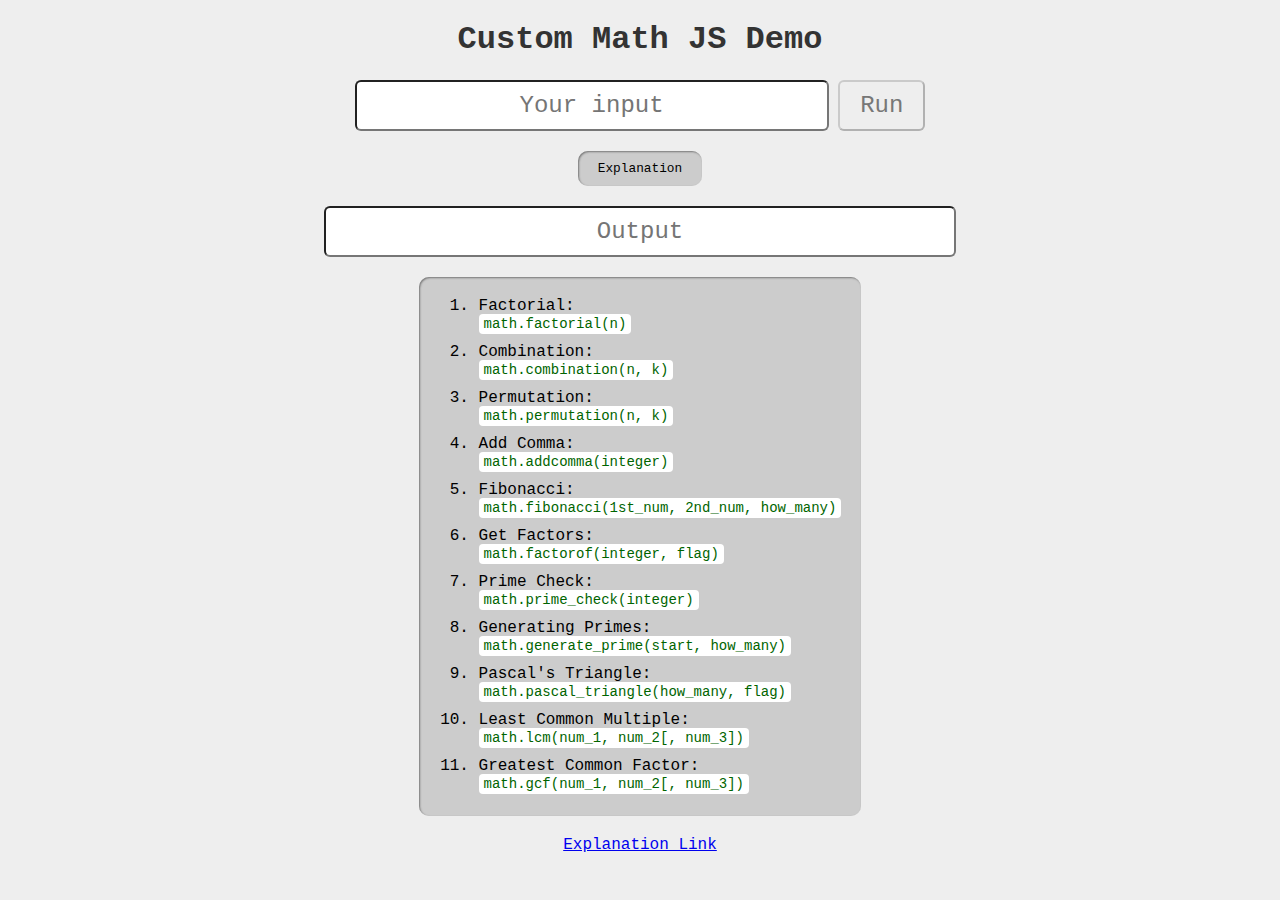
==== demo.html @ e24935f6 "Update demo.html" ====
<!DOCTYPE HTML>
<html>
    <head>
        <meta charset="UTF-8">
        <meta name="viewport" content="width=device-width, initial-scale=1">
        <meta name="google-site-verification" content="_RyO_OsaPG1nEejs7BijDhoOod1AKzGy3f2-ojrVHVA">
        <link rel="icon" type="image/x-icon" href="https://assets-cdn.github.com/favicon.ico"> 
        <title>Demo page for Math Operations doodle</title>
        <meta name="description" content="Custom mathematical functions in JavaScript. Explanation at https://monkeyraptor.github.io/math_operation/">
        <style>body{background:#eee;}body,div,input,button{font-family:consolas,monaco,menlo,courier,monospace;box-sizing:border-box;color:black;}button[disabled]{color:#777;}h1,.divider,.input,.centerText{text-align:center}.divider{margin:20px auto;width:50%;max-width:100%;}.input{padding:10px 20px;border-radius:6px;width:100%;font-size:24px;}button.input{width:auto;}#input{width:75%;}#output{color:steelblue;}.well{display:inline-block;border-radius:10px;box-shadow:1px 1px 2px #777 inset;background:#ccc;font-size:0.8rem;padding:10px 20px;}.green{color:darkgreen;}hr{border:0;height:1px;background:#eee;border-top:1px solid #aaa;margin-top:20px;}.list{text-align:left;margin-top:0;}.list>li{font-size:16px;margin:10px 0;}mark{font-size:14px;padding:2px 5px;border-radius:4px;background:white;color:darkgreen;}@media(max-width:640px){.divider{width:100%;}.input{font-size:16px;}}</style>
    </head>

    <body>
        <h1 style="color:#333">Custom Math JS Demo</h1>
        <div class="divider">
            <input disabled="1" id="input" class="input" type="text" placeholder="Your input">
            <button disabled="1" id="run_btn" class="input">Run</button>
        </div>
        <div class="divider">
          <div id="explanation" class="well">
              Explanation
          </div>
        </div>
        <div class="divider">
            <input disabled="1" id="output" class="input" type="text" placeholder="Output" readonly="1">
        </div>
        <div class="divider">            
            <div class="well">
                <ol class="list">
                    <li>Factorial:<br><mark>math.factorial(n)</mark></li>
                    <li>Combination:<br><mark>math.combination(n, k)</mark></li>
                    <li>Permutation:<br><mark>math.permutation(n, k)</mark></li>
                    <li>Add Comma:<br><mark>math.addcomma(integer)</mark></li>
                    <li>Fibonacci:<br><mark>math.fibonacci(1st_num, 2nd_num, how_many)</mark></li>
                    <li>Get Factors:<br><mark>math.factorof(integer, flag)</mark></li>
                    <li>Prime Check:<br><mark>math.prime_check(integer)</mark></li>
                    <li>Generating Primes:<br><mark>math.generate_prime(start, how_many)</mark></li>
                    <li>Pascal's Triangle:<br><mark>math.pascal_triangle(how_many, flag)</mark></li>
                    <li>Least Common Multiple:<br><mark>math.lcm(num_1, num_2[, num_3])</mark></li>
                    <li>Greatest Common Factor:<br><mark>math.gcf(num_1, num_2[, num_3])</mark></li>
                </ol>                
            </div>
        </div>
        <div id="footer_explanation" class="centerText"><a href="https://monkeyraptor.github.io/math_operation/">Explanation Link</a></div>
        <script>function my_math_handler(d){"use strict";var keyword={"math.factorial":[math.factorial,"This needs one argument<hr><mark>math.factorial(n)</mark><hr>Example:<br><br><mark>math.factorial(5)</mark>",1],"math.combination":[math.combination,"This needs two arguments<hr><mark>math.combination(n, k)</mark><hr>Example:<br><br><mark>math.combination(7, 2)</mark>",2],"math.permutation":[math.permutation,"This needs two arguments<hr><mark>math.permutation(n, k)</mark><hr>Example:<br><br><mark>math.permutation(10, 3)</mark>",2],"math.addcomma":[math.addcomma,"This needs one argument<hr><mark>math.addcomma(large_integer)</mark><hr>Example:<br><br><mark>math.addcomma(25000)</mark>",1],"math.fibonacci":[math.fibonacci,"This needs three arguments<hr><mark>math.fibonacci(1st_number, 2nd_number, how_many)</mark><hr>Example:<br><br><mark>math.fibonacci(1, 1, 3)</mark>",3],"math.factorof":[math.factorof,"This needs two arguments<hr><mark>math.factorof(positive_integer, flag)</mark><br><br><mark>flag</mark> can be 0 or 1<hr>Example:<br><br><mark>math.factorof(15, 1)</mark>",2],"math.prime_check":[math.prime_check,"This needs one argument<hr><mark>math.prime_check(positive_integer)</mark><hr>Example:<br><br><mark>math.prime_check(20)</mark>",1],"math.generate_prime":[math.generate_prime,"This needs two arguments<hr><mark>math.generate_prime(start_num, how_many)</mark><hr>Example:<br><br><mark>math.generate_prime(3, 7)</mark>",2],"math.pascal_triangle":[math.pascal_triangle,"This needs two arguments<hr><mark>math.pascal_triangle(how_many, flag)</mark><hr><mark>flag</mark> <u>0</u> is for getting the particular number sequence line of Pascal's triangle and the <u>1</u> is to show all lines until the given limit<hr> Example:<br><br><mark>math.pascal_triangle(10, 0)</mark>",2],"math.lcm":[math.lcm,"This needs two arguments minimum, max of three<hr><mark>math.lcm(num_1, num_2[, num_3])</mark><hr>Examples:<br><br><mark>math.lcm(10, 8)</mark><br><br><mark>math.lcm(15, 8, 14)</mark>","2 or 3"],"math.gcf":[math.gcf,"This needs two arguments minimum, max of three<hr><mark>math.gcf(num_1, num_2[, num_3])</mark><hr>Examples:<br><br><mark>math.gcf(10, 28)</mark><br><br><mark>math.gcf(15, 8, 14)</mark>","2 or 3"]},run_btn=d.getElementById("run_btn"),input_text=d.getElementById("input"),output_text=d.getElementById("output"),expl=d.getElementById("explanation"),keys=Object.keys(keyword),val,key,clear=function(a){a.value="";};input_text.disabled=0;output_text.disabled=0;input_text.oninput=function(){run_btn.disabled=1;val="";key="";expl.innerHTML="Explanation";clear(output_text);keys.forEach(function(value){if(!!input_text.value.match(value)){if(!!input_text.value.match(/\((-?(\d,*)\s?)*\)$/g)){run_btn.disabled=0;}else{run_btn.disabled=1;}val=input_text.value;key=value;expl.innerHTML=keyword[key][1];}});};run_btn.onclick=function(){var nums=val.match(/-?\d+/g),result="ERROR INPUT";if(keyword[key][2]===1){if(!!nums&&nums.length===keyword[key][2]){result=keyword[key][0](nums[0]);}}else if(keyword[key][2]===2){if(!!nums&&nums.length===keyword[key][2]){result=keyword[key][0](nums[0],nums[1]);}}else if(keyword[key][2]===3){if(!!nums&&nums.length===keyword[key][2]){result=keyword[key][0](nums[0],nums[1],nums[2]);}}else if(keyword[key][2]==="2 or 3"){if(!!nums&&nums.length===2){result=keyword[key][0](nums[0],nums[1]);}else if(!!nums&&nums.length===3){result=keyword[key][0](nums[0],nums[1],nums[2]);}}output_text.value=result;};}(function(d,s,h){"use strict";var url="js/custom_math_2.js",custom_math=d.createElement(s),flag=0,head=d.getElementsByTagName(h)[0];custom_math.src=url;head.appendChild(custom_math);function callback(){if(!flag||(!!custom_math.readyState&&custom_math.readyState!=="complete")){my_math_handler(d);flag=1;}}custom_math.onload=callback;custom_math.onreadystatechange=callback;}(document,"script","head"));(function(d){"use strict";var fe=d.getElementById("footer_explanation"),in_iframe=function(){try{return window.self!==window.top;}catch(e){if(e){return 1;}}};if(in_iframe()){fe.style.display="none";fe.parentNode.removeChild(fe);}}(document));</script>
    </body>
</html>
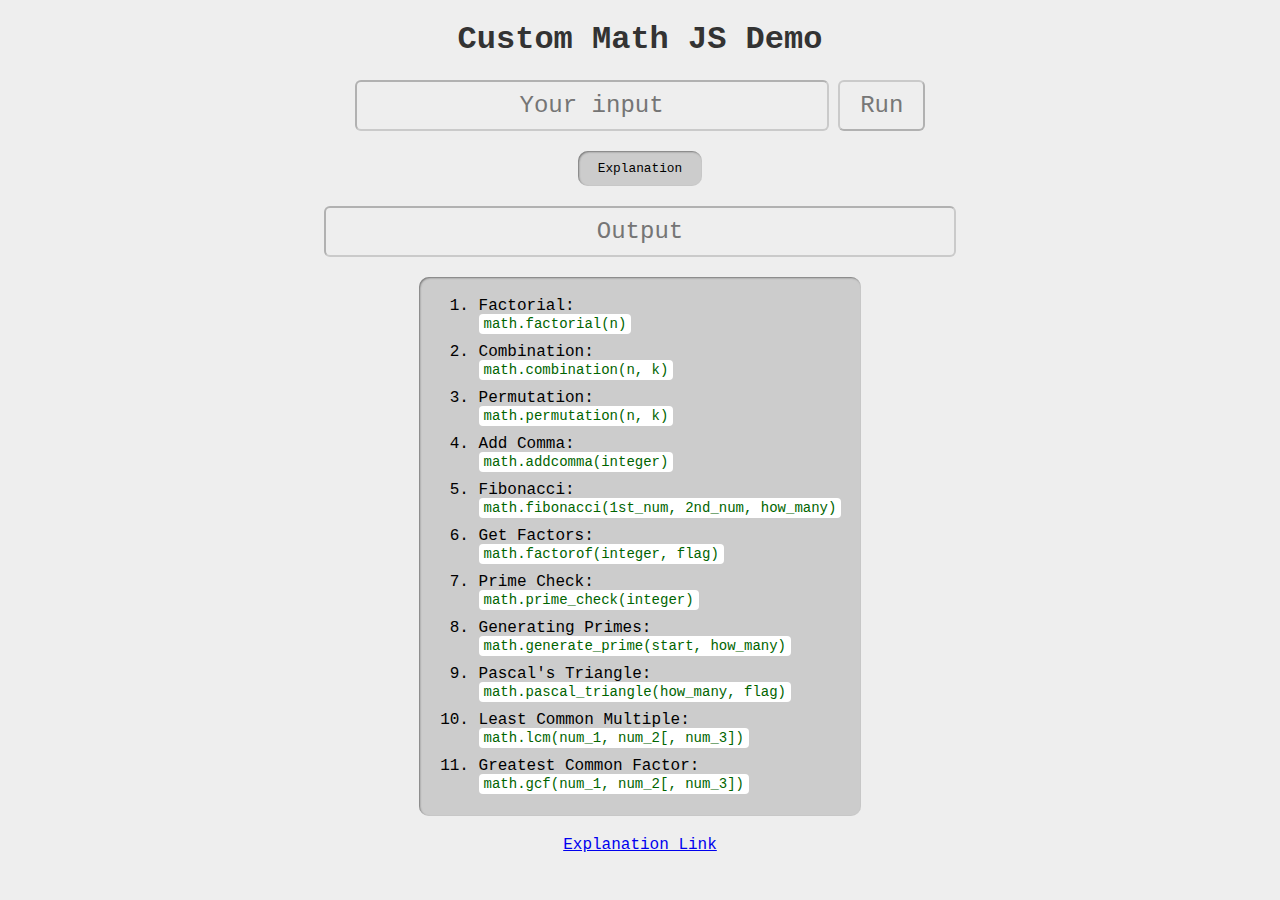
==== commit ea1ac63d: "Update demo.html" ====
--- a/demo.html
+++ b/demo.html
@@ -42,6 +42,7 @@
             </div>
         </div>
         <div id="footer_explanation" class="centerText"><a href="https://monkeyraptor.github.io/math_operation/">Explanation Link</a></div>
-        <script>function my_math_handler(d){"use strict";var keyword={"math.factorial":[math.factorial,"This needs one argument<hr><mark>math.factorial(n)</mark><hr>Example:<br><br><mark>math.factorial(5)</mark>",1],"math.combination":[math.combination,"This needs two arguments<hr><mark>math.combination(n, k)</mark><hr>Example:<br><br><mark>math.combination(7, 2)</mark>",2],"math.permutation":[math.permutation,"This needs two arguments<hr><mark>math.permutation(n, k)</mark><hr>Example:<br><br><mark>math.permutation(10, 3)</mark>",2],"math.addcomma":[math.addcomma,"This needs one argument<hr><mark>math.addcomma(large_integer)</mark><hr>Example:<br><br><mark>math.addcomma(25000)</mark>",1],"math.fibonacci":[math.fibonacci,"This needs three arguments<hr><mark>math.fibonacci(1st_number, 2nd_number, how_many)</mark><hr>Example:<br><br><mark>math.fibonacci(1, 1, 3)</mark>",3],"math.factorof":[math.factorof,"This needs two arguments<hr><mark>math.factorof(positive_integer, flag)</mark><br><br><mark>flag</mark> can be 0 or 1<hr>Example:<br><br><mark>math.factorof(15, 1)</mark>",2],"math.prime_check":[math.prime_check,"This needs one argument<hr><mark>math.prime_check(positive_integer)</mark><hr>Example:<br><br><mark>math.prime_check(20)</mark>",1],"math.generate_prime":[math.generate_prime,"This needs two arguments<hr><mark>math.generate_prime(start_num, how_many)</mark><hr>Example:<br><br><mark>math.generate_prime(3, 7)</mark>",2],"math.pascal_triangle":[math.pascal_triangle,"This needs two arguments<hr><mark>math.pascal_triangle(how_many, flag)</mark><hr><mark>flag</mark> <u>0</u> is for getting the particular number sequence line of Pascal's triangle and the <u>1</u> is to show all lines until the given limit<hr> Example:<br><br><mark>math.pascal_triangle(10, 0)</mark>",2],"math.lcm":[math.lcm,"This needs two arguments minimum, max of three<hr><mark>math.lcm(num_1, num_2[, num_3])</mark><hr>Examples:<br><br><mark>math.lcm(10, 8)</mark><br><br><mark>math.lcm(15, 8, 14)</mark>","2 or 3"],"math.gcf":[math.gcf,"This needs two arguments minimum, max of three<hr><mark>math.gcf(num_1, num_2[, num_3])</mark><hr>Examples:<br><br><mark>math.gcf(10, 28)</mark><br><br><mark>math.gcf(15, 8, 14)</mark>","2 or 3"]},run_btn=d.getElementById("run_btn"),input_text=d.getElementById("input"),output_text=d.getElementById("output"),expl=d.getElementById("explanation"),keys=Object.keys(keyword),val,key,clear=function(a){a.value="";};input_text.disabled=0;output_text.disabled=0;input_text.oninput=function(){run_btn.disabled=1;val="";key="";expl.innerHTML="Explanation";clear(output_text);keys.forEach(function(value){if(!!input_text.value.match(value)){if(!!input_text.value.match(/\((-?(\d,*)\s?)*\)$/g)){run_btn.disabled=0;}else{run_btn.disabled=1;}val=input_text.value;key=value;expl.innerHTML=keyword[key][1];}});};run_btn.onclick=function(){var nums=val.match(/-?\d+/g),result="ERROR INPUT";if(keyword[key][2]===1){if(!!nums&&nums.length===keyword[key][2]){result=keyword[key][0](nums[0]);}}else if(keyword[key][2]===2){if(!!nums&&nums.length===keyword[key][2]){result=keyword[key][0](nums[0],nums[1]);}}else if(keyword[key][2]===3){if(!!nums&&nums.length===keyword[key][2]){result=keyword[key][0](nums[0],nums[1],nums[2]);}}else if(keyword[key][2]==="2 or 3"){if(!!nums&&nums.length===2){result=keyword[key][0](nums[0],nums[1]);}else if(!!nums&&nums.length===3){result=keyword[key][0](nums[0],nums[1],nums[2]);}}output_text.value=result;};}(function(d,s,h){"use strict";var url="js/custom_math_2.js",custom_math=d.createElement(s),flag=0,head=d.getElementsByTagName(h)[0];custom_math.src=url;head.appendChild(custom_math);function callback(){if(!flag||(!!custom_math.readyState&&custom_math.readyState!=="complete")){my_math_handler(d);flag=1;}}custom_math.onload=callback;custom_math.onreadystatechange=callback;}(document,"script","head"));(function(d){"use strict";var fe=d.getElementById("footer_explanation"),in_iframe=function(){try{return window.self!==window.top;}catch(e){if(e){return 1;}}};if(in_iframe()){fe.style.display="none";fe.parentNode.removeChild(fe);}}(document));</script>
+        <script>function my_math_handler(d){"use strict";var keyword={"math.factorial":[math.factorial,"This needs one argument<hr><mark>math.factorial(n)</mark><hr>Example:<br><br><mark>math.factorial(5)</mark>",1],"math.combination":[math.combination,"This needs two arguments<hr><mark>math.combination(n, k)</mark><hr>Example:<br><br><mark>math.combination(7, 2)</mark>",2],"math.permutation":[math.permutation,"This needs two arguments<hr><mark>math.permutation(n, k)</mark><hr>Example:<br><br><mark>math.permutation(10, 3)</mark>",2],"math.addcomma":[math.addcomma,"This needs one argument<hr><mark>math.addcomma(large_integer)</mark><hr>Example:<br><br><mark>math.addcomma(25000)</mark>",1],"math.fibonacci":[math.fibonacci,"This needs three arguments<hr><mark>math.fibonacci(1st_number, 2nd_number, how_many)</mark><hr>Example:<br><br><mark>math.fibonacci(1, 1, 3)</mark>",3],"math.factorof":[math.factorof,"This needs two arguments<hr><mark>math.factorof(positive_integer, flag)</mark><br><br><mark>flag</mark> can be 0 or 1<hr>Example:<br><br><mark>math.factorof(15, 1)</mark>",2],"math.prime_check":[math.prime_check,"This needs one argument<hr><mark>math.prime_check(positive_integer)</mark><hr>Example:<br><br><mark>math.prime_check(20)</mark>",1],"math.generate_prime":[math.generate_prime,"This needs two arguments<hr><mark>math.generate_prime(start_num, how_many)</mark><hr>Example:<br><br><mark>math.generate_prime(3, 7)</mark>",2],"math.pascal_triangle":[math.pascal_triangle,"This needs two arguments<hr><mark>math.pascal_triangle(how_many, flag)</mark><hr><mark>flag</mark> <u>0</u> is for getting the particular number sequence line of Pascal's triangle and the <u>1</u> is to show all lines until the given limit<hr> Example:<br><br><mark>math.pascal_triangle(10, 0)</mark>",2],"math.lcm":[math.lcm,"This needs two arguments minimum, max of three<hr><mark>math.lcm(num_1, num_2[, num_3])</mark><hr>Examples:<br><br><mark>math.lcm(10, 8)</mark><br><br><mark>math.lcm(15, 8, 14)</mark>","2 or 3"],"math.gcf":[math.gcf,"This needs two arguments minimum, max of three<hr><mark>math.gcf(num_1, num_2[, num_3])</mark><hr>Examples:<br><br><mark>math.gcf(10, 28)</mark><br><br><mark>math.gcf(15, 8, 14)</mark>","2 or 3"]},run_btn=d.getElementById("run_btn"),input_text=d.getElementById("input"),output_text=d.getElementById("output"),expl=d.getElementById("explanation"),keys=Object.keys(keyword),val,key,clear=function(a){a.value="";};input_text.disabled=0;output_text.disabled=0;input_text.oninput=function(){run_btn.disabled=1;val="";key="";expl.innerHTML="Explanation";clear(output_text);keys.forEach(function(value){if(!!input_text.value.match(value)){if(!!input_text.value.match(/\((-?(\d,*)\s?)*\)$/g)){run_btn.disabled=0;}else{run_btn.disabled=1;}val=input_text.value;key=value;expl.innerHTML=keyword[key][1];}});};run_btn.onclick=function(){var nums=val.match(/-?\d+/g),result="ERROR INPUT";if(keyword[key][2]===1){if(!!nums&&nums.length===keyword[key][2]){result=keyword[key][0](nums[0]);}}else if(keyword[key][2]===2){if(!!nums&&nums.length===keyword[key][2]){result=keyword[key][0](nums[0],nums[1]);}}else if(keyword[key][2]===3){if(!!nums&&nums.length===keyword[key][2]){result=keyword[key][0](nums[0],nums[1],nums[2]);}}else if(keyword[key][2]==="2 or 3"){if(!!nums&&nums.length===2){result=keyword[key][0](nums[0],nums[1]);}else if(!!nums&&nums.length===3){result=keyword[key][0](nums[0],nums[1],nums[2]);}}output_text.value=result;};}</script>
+        <script src="js/custom_math.js" async="async"></script>
     </body>
 </html>
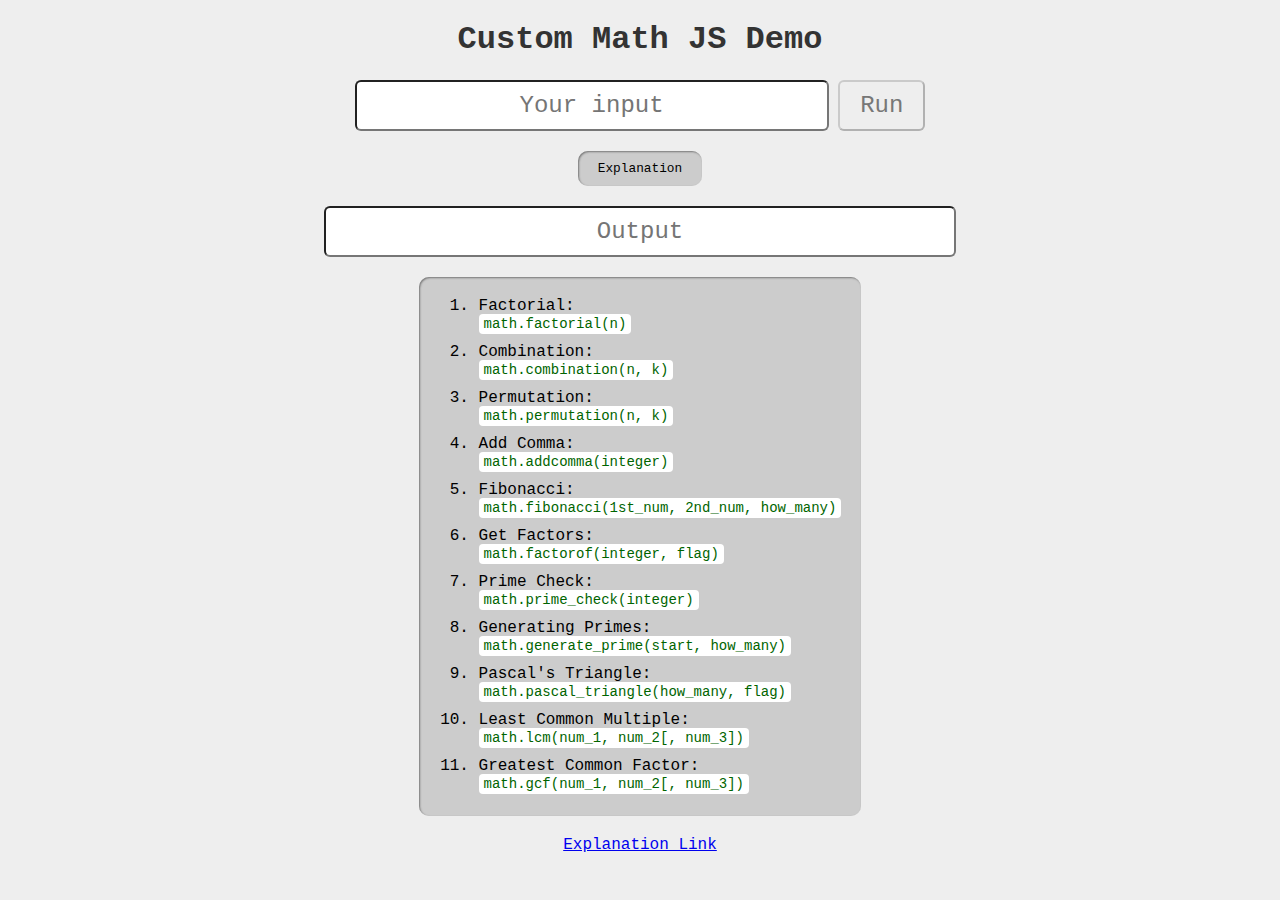
==== commit da214f85: "Update demo.html" ====
--- a/demo.html
+++ b/demo.html
@@ -43,6 +43,6 @@
         </div>
         <div id="footer_explanation" class="centerText"><a href="https://monkeyraptor.github.io/math_operation/">Explanation Link</a></div>
         <script>function my_math_handler(d){"use strict";var keyword={"math.factorial":[math.factorial,"This needs one argument<hr><mark>math.factorial(n)</mark><hr>Example:<br><br><mark>math.factorial(5)</mark>",1],"math.combination":[math.combination,"This needs two arguments<hr><mark>math.combination(n, k)</mark><hr>Example:<br><br><mark>math.combination(7, 2)</mark>",2],"math.permutation":[math.permutation,"This needs two arguments<hr><mark>math.permutation(n, k)</mark><hr>Example:<br><br><mark>math.permutation(10, 3)</mark>",2],"math.addcomma":[math.addcomma,"This needs one argument<hr><mark>math.addcomma(large_integer)</mark><hr>Example:<br><br><mark>math.addcomma(25000)</mark>",1],"math.fibonacci":[math.fibonacci,"This needs three arguments<hr><mark>math.fibonacci(1st_number, 2nd_number, how_many)</mark><hr>Example:<br><br><mark>math.fibonacci(1, 1, 3)</mark>",3],"math.factorof":[math.factorof,"This needs two arguments<hr><mark>math.factorof(positive_integer, flag)</mark><br><br><mark>flag</mark> can be 0 or 1<hr>Example:<br><br><mark>math.factorof(15, 1)</mark>",2],"math.prime_check":[math.prime_check,"This needs one argument<hr><mark>math.prime_check(positive_integer)</mark><hr>Example:<br><br><mark>math.prime_check(20)</mark>",1],"math.generate_prime":[math.generate_prime,"This needs two arguments<hr><mark>math.generate_prime(start_num, how_many)</mark><hr>Example:<br><br><mark>math.generate_prime(3, 7)</mark>",2],"math.pascal_triangle":[math.pascal_triangle,"This needs two arguments<hr><mark>math.pascal_triangle(how_many, flag)</mark><hr><mark>flag</mark> <u>0</u> is for getting the particular number sequence line of Pascal's triangle and the <u>1</u> is to show all lines until the given limit<hr> Example:<br><br><mark>math.pascal_triangle(10, 0)</mark>",2],"math.lcm":[math.lcm,"This needs two arguments minimum, max of three<hr><mark>math.lcm(num_1, num_2[, num_3])</mark><hr>Examples:<br><br><mark>math.lcm(10, 8)</mark><br><br><mark>math.lcm(15, 8, 14)</mark>","2 or 3"],"math.gcf":[math.gcf,"This needs two arguments minimum, max of three<hr><mark>math.gcf(num_1, num_2[, num_3])</mark><hr>Examples:<br><br><mark>math.gcf(10, 28)</mark><br><br><mark>math.gcf(15, 8, 14)</mark>","2 or 3"]},run_btn=d.getElementById("run_btn"),input_text=d.getElementById("input"),output_text=d.getElementById("output"),expl=d.getElementById("explanation"),keys=Object.keys(keyword),val,key,clear=function(a){a.value="";};input_text.disabled=0;output_text.disabled=0;input_text.oninput=function(){run_btn.disabled=1;val="";key="";expl.innerHTML="Explanation";clear(output_text);keys.forEach(function(value){if(!!input_text.value.match(value)){if(!!input_text.value.match(/\((-?(\d,*)\s?)*\)$/g)){run_btn.disabled=0;}else{run_btn.disabled=1;}val=input_text.value;key=value;expl.innerHTML=keyword[key][1];}});};run_btn.onclick=function(){var nums=val.match(/-?\d+/g),result="ERROR INPUT";if(keyword[key][2]===1){if(!!nums&&nums.length===keyword[key][2]){result=keyword[key][0](nums[0]);}}else if(keyword[key][2]===2){if(!!nums&&nums.length===keyword[key][2]){result=keyword[key][0](nums[0],nums[1]);}}else if(keyword[key][2]===3){if(!!nums&&nums.length===keyword[key][2]){result=keyword[key][0](nums[0],nums[1],nums[2]);}}else if(keyword[key][2]==="2 or 3"){if(!!nums&&nums.length===2){result=keyword[key][0](nums[0],nums[1]);}else if(!!nums&&nums.length===3){result=keyword[key][0](nums[0],nums[1],nums[2]);}}output_text.value=result;};}</script>
-        <script src="js/custom_math.js" async="async"></script>
+        <script src="js/custom_math.js" async="async" onload="my_math_handler(document)"></script>
     </body>
 </html>
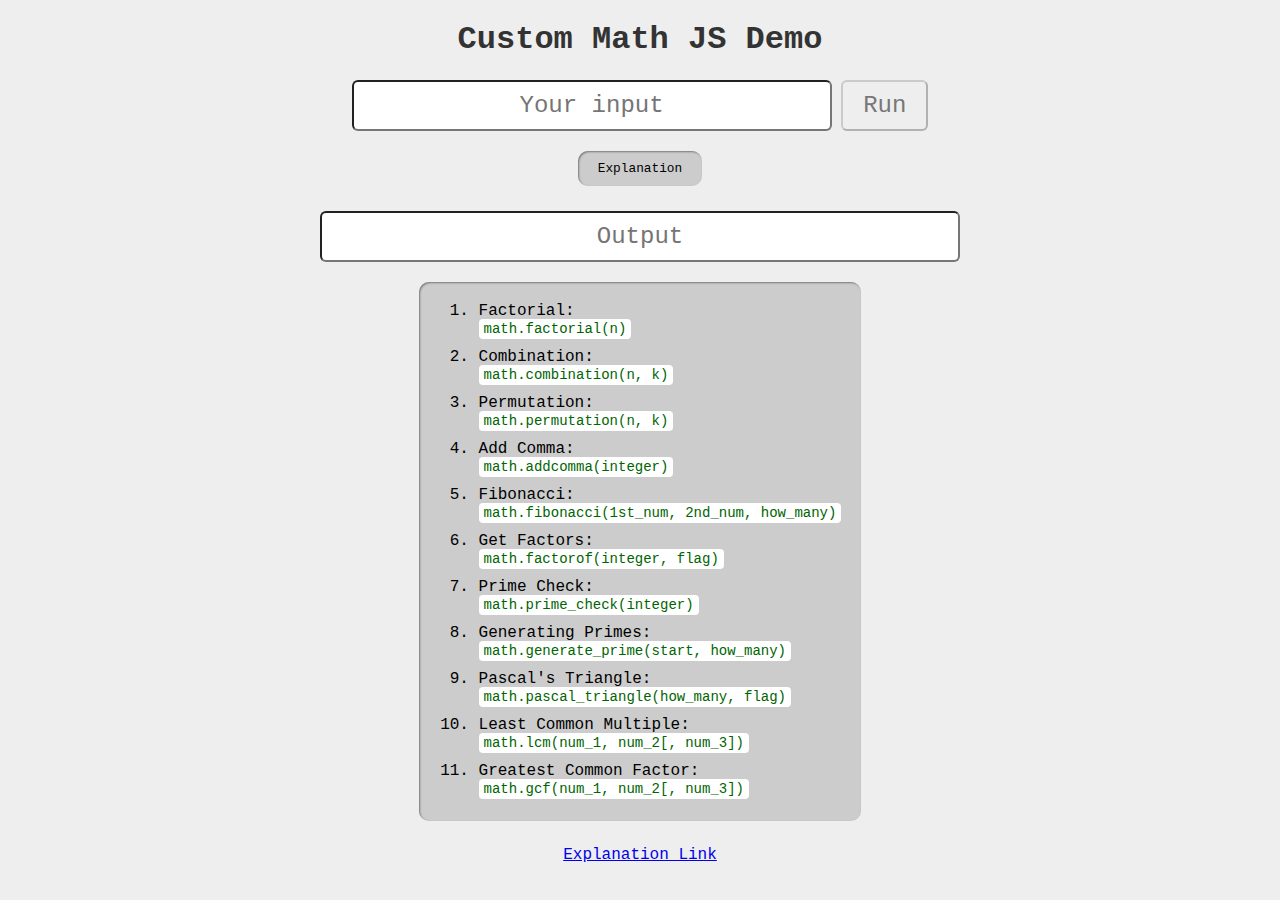
==== commit f627c0bf: "Update demo.html" ====
--- a/demo.html
+++ b/demo.html
@@ -7,7 +7,7 @@
         <link rel="icon" type="image/x-icon" href="https://assets-cdn.github.com/favicon.ico"> 
         <title>Demo page for Math Operations doodle</title>
         <meta name="description" content="Custom mathematical functions in JavaScript. Explanation at https://monkeyraptor.github.io/math_operation/">
-        <style>body{background:#eee;}body,div,input,button{font-family:consolas,monaco,menlo,courier,monospace;box-sizing:border-box;color:black;}button[disabled]{color:#777;}h1,.divider,.input,.centerText{text-align:center}.divider{margin:20px auto;width:50%;max-width:100%;}.input{padding:10px 20px;border-radius:6px;width:100%;font-size:24px;}button.input{width:auto;}#input{width:75%;}#output{color:steelblue;}.well{display:inline-block;border-radius:10px;box-shadow:1px 1px 2px #777 inset;background:#ccc;font-size:0.8rem;padding:10px 20px;}.green{color:darkgreen;}hr{border:0;height:1px;background:#eee;border-top:1px solid #aaa;margin-top:20px;}.list{text-align:left;margin-top:0;}.list>li{font-size:16px;margin:10px 0;}mark{font-size:14px;padding:2px 5px;border-radius:4px;background:white;color:darkgreen;}@media(max-width:640px){.divider{width:100%;}.input{font-size:16px;}}</style>
+        <style>body{background:#eee;margin:0;padding:0;}body,div,input,button{font-family:consolas,monaco,menlo,courier,monospace;box-sizing:border-box;color:black;}button[disabled]{color:#777;}h1,.divider,.input,.centerText{text-align:center}.divider{margin:20px auto;width:50%;max-width:100%;}.input{padding:10px 20px;border-radius:6px;width:100%;font-size:24px;}button.input{width:auto;}#input{width:75%;}#output{color:steelblue;}.well{display:inline-block;border-radius:10px;box-shadow:1px 1px 2px #777 inset;background:#ccc;font-size:0.8rem;padding:10px 20px;overflow:hidden;text-overflow:ellipsis;}.green{color:darkgreen;}hr{border:0;height:1px;background:#eee;border-top:1px solid #aaa;margin-top:20px;}.list{text-align:left;margin-top:0;}.list>li{font-size:16px;margin:10px 0;}mark{font-size:14px;padding:2px 5px;border-radius:4px;background:white;color:darkgreen;}@media(max-width:640px){.divider{width:100%;}.input{font-size:16px;}}</style>
     </head>
 
     <body>
@@ -42,7 +42,7 @@
             </div>
         </div>
         <div id="footer_explanation" class="centerText"><a href="https://monkeyraptor.github.io/math_operation/">Explanation Link</a></div>
-        <script>function my_math_handler(d){"use strict";var keyword={"math.factorial":[math.factorial,"This needs one argument<hr><mark>math.factorial(n)</mark><hr>Example:<br><br><mark>math.factorial(5)</mark>",1],"math.combination":[math.combination,"This needs two arguments<hr><mark>math.combination(n, k)</mark><hr>Example:<br><br><mark>math.combination(7, 2)</mark>",2],"math.permutation":[math.permutation,"This needs two arguments<hr><mark>math.permutation(n, k)</mark><hr>Example:<br><br><mark>math.permutation(10, 3)</mark>",2],"math.addcomma":[math.addcomma,"This needs one argument<hr><mark>math.addcomma(large_integer)</mark><hr>Example:<br><br><mark>math.addcomma(25000)</mark>",1],"math.fibonacci":[math.fibonacci,"This needs three arguments<hr><mark>math.fibonacci(1st_number, 2nd_number, how_many)</mark><hr>Example:<br><br><mark>math.fibonacci(1, 1, 3)</mark>",3],"math.factorof":[math.factorof,"This needs two arguments<hr><mark>math.factorof(positive_integer, flag)</mark><br><br><mark>flag</mark> can be 0 or 1<hr>Example:<br><br><mark>math.factorof(15, 1)</mark>",2],"math.prime_check":[math.prime_check,"This needs one argument<hr><mark>math.prime_check(positive_integer)</mark><hr>Example:<br><br><mark>math.prime_check(20)</mark>",1],"math.generate_prime":[math.generate_prime,"This needs two arguments<hr><mark>math.generate_prime(start_num, how_many)</mark><hr>Example:<br><br><mark>math.generate_prime(3, 7)</mark>",2],"math.pascal_triangle":[math.pascal_triangle,"This needs two arguments<hr><mark>math.pascal_triangle(how_many, flag)</mark><hr><mark>flag</mark> <u>0</u> is for getting the particular number sequence line of Pascal's triangle and the <u>1</u> is to show all lines until the given limit<hr> Example:<br><br><mark>math.pascal_triangle(10, 0)</mark>",2],"math.lcm":[math.lcm,"This needs two arguments minimum, max of three<hr><mark>math.lcm(num_1, num_2[, num_3])</mark><hr>Examples:<br><br><mark>math.lcm(10, 8)</mark><br><br><mark>math.lcm(15, 8, 14)</mark>","2 or 3"],"math.gcf":[math.gcf,"This needs two arguments minimum, max of three<hr><mark>math.gcf(num_1, num_2[, num_3])</mark><hr>Examples:<br><br><mark>math.gcf(10, 28)</mark><br><br><mark>math.gcf(15, 8, 14)</mark>","2 or 3"]},run_btn=d.getElementById("run_btn"),input_text=d.getElementById("input"),output_text=d.getElementById("output"),expl=d.getElementById("explanation"),keys=Object.keys(keyword),val,key,clear=function(a){a.value="";};input_text.disabled=0;output_text.disabled=0;input_text.oninput=function(){run_btn.disabled=1;val="";key="";expl.innerHTML="Explanation";clear(output_text);keys.forEach(function(value){if(!!input_text.value.match(value)){if(!!input_text.value.match(/\((-?(\d,*)\s?)*\)$/g)){run_btn.disabled=0;}else{run_btn.disabled=1;}val=input_text.value;key=value;expl.innerHTML=keyword[key][1];}});};run_btn.onclick=function(){var nums=val.match(/-?\d+/g),result="ERROR INPUT";if(keyword[key][2]===1){if(!!nums&&nums.length===keyword[key][2]){result=keyword[key][0](nums[0]);}}else if(keyword[key][2]===2){if(!!nums&&nums.length===keyword[key][2]){result=keyword[key][0](nums[0],nums[1]);}}else if(keyword[key][2]===3){if(!!nums&&nums.length===keyword[key][2]){result=keyword[key][0](nums[0],nums[1],nums[2]);}}else if(keyword[key][2]==="2 or 3"){if(!!nums&&nums.length===2){result=keyword[key][0](nums[0],nums[1]);}else if(!!nums&&nums.length===3){result=keyword[key][0](nums[0],nums[1],nums[2]);}}output_text.value=result;};}</script>
+        <script>function my_math_handler(d){"use strict";var keyword={"math.factorial":[math.factorial,"This needs one argument<hr><mark>math.factorial(n)</mark><hr>Example:<br><br><mark>math.factorial(5)</mark>",1],"math.combination":[math.combination,"This needs two arguments<hr><mark>math.combination(n, k)</mark><hr>Example:<br><br><mark>math.combination(7, 2)</mark>",2],"math.permutation":[math.permutation,"This needs two arguments<hr><mark>math.permutation(n, k)</mark><hr>Example:<br><br><mark>math.permutation(10, 3)</mark>",2],"math.addcomma":[math.addcomma,"This needs one argument<hr><mark>math.addcomma(large_integer)</mark><hr>Example:<br><br><mark>math.addcomma(25000)</mark>",1],"math.fibonacci":[math.fibonacci,"This needs three arguments<hr><mark>math.fibonacci(1st_number, 2nd_number, how_many)</mark><hr>Example:<br><br><mark>math.fibonacci(1, 1, 3)</mark>",3],"math.factorof":[math.factorof,"This needs two arguments<hr><mark>math.factorof(positive_integer, flag)</mark><br><br><mark>flag</mark> can be 0 or 1<hr>Example:<br><br><mark>math.factorof(15, 1)</mark>",2],"math.prime_check":[math.prime_check,"This needs one argument<hr><mark>math.prime_check(positive_integer)</mark><hr>Example:<br><br><mark>math.prime_check(20)</mark>",1],"math.generate_prime":[math.generate_prime,"This needs two arguments<hr><mark>math.generate_prime(start_num, how_many)</mark><hr>Example:<br><br><mark>math.generate_prime(3, 7)</mark>",2],"math.pascal_triangle":[math.pascal_triangle,"This needs two arguments<hr><mark>math.pascal_triangle(how_many, flag)</mark><hr><mark>flag</mark> <u>0</u> is for getting the particular number sequence line of Pascal's triangle and the <u>1</u> is to show all lines until the given limit<hr> Example:<br><br><mark>math.pascal_triangle(10, 0)</mark>",2],"math.lcm":[math.lcm,"This needs two arguments minimum, max of three<hr><mark>math.lcm(num_1, num_2[, num_3])</mark><hr>Examples:<br><br><mark>math.lcm(10, 8)</mark><br><br><mark>math.lcm(15, 8, 14)</mark>","2 or 3"],"math.gcf":[math.gcf,"This needs two arguments minimum, max of three<hr><mark>math.gcf(num_1, num_2[, num_3])</mark><hr>Examples:<br><br><mark>math.gcf(10, 28)</mark><br><br><mark>math.gcf(15, 8, 14)</mark>","2 or 3"]},run_btn=d.getElementById("run_btn"),input_text=d.getElementById("input"),output_text=d.getElementById("output"),expl=d.getElementById("explanation"),keys=Object.keys(keyword),val,key,clear=function(a){a.value="";};input_text.disabled=0;output_text.disabled=0;input_text.oninput=function(){run_btn.disabled=1;val="";key="";expl.innerHTML="Explanation";clear(output_text);keys.forEach(function(value){if(!!input_text.value.match(value)){if(!!input_text.value.match(/\((-?(\d,*)\s?)*\)$/g)){run_btn.disabled=0;}else{run_btn.disabled=1;}val=input_text.value;key=value;expl.innerHTML=keyword[key][1];}});};run_btn.onclick=function(){var nums=val.match(/-?\d+/g),result="ERROR INPUT";if(keyword[key][2]===1){if(!!nums&&nums.length===keyword[key][2]){result=keyword[key][0](nums[0]);}}else if(keyword[key][2]===2){if(!!nums&&nums.length===keyword[key][2]){result=keyword[key][0](nums[0],nums[1]);}}else if(keyword[key][2]===3){if(!!nums&&nums.length===keyword[key][2]){result=keyword[key][0](nums[0],nums[1],nums[2]);}}else if(keyword[key][2]==="2 or 3"){if(!!nums&&nums.length===2){result=keyword[key][0](nums[0],nums[1]);}else if(!!nums&&nums.length===3){result=keyword[key][0](nums[0],nums[1],nums[2]);}}output_text.value=result;};}/*check in iframe*/function ci(){"use strict";try{return window.self!==window.top;}catch(e){if(e){return 1;}}}if(ci()){var footer=document.getElementById("footer_explanation");footer.parentNode.removeChild(footer);}</script>
         <script src="js/custom_math.js" async="async" onload="my_math_handler(document)"></script>
     </body>
 </html>
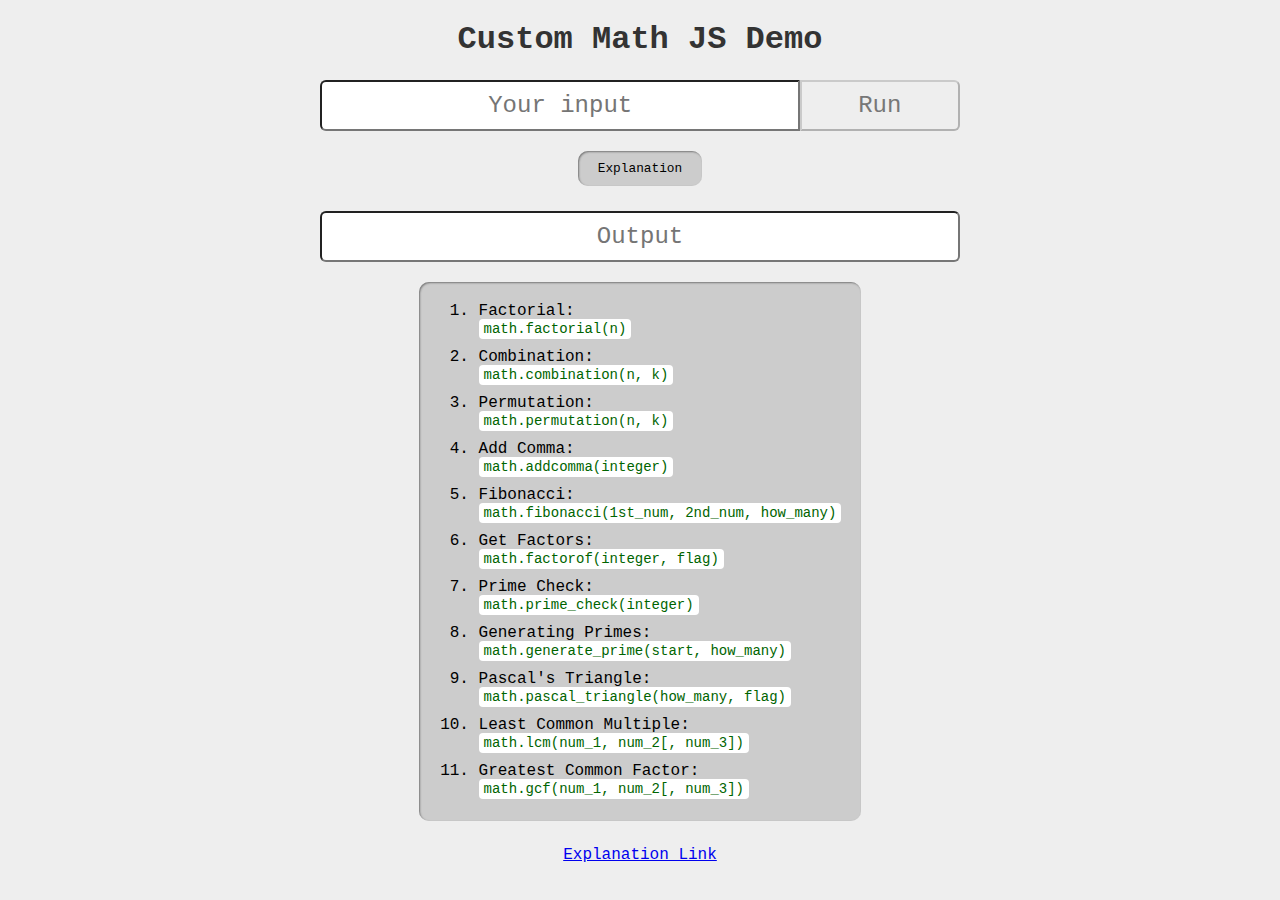
==== commit 03f4b06a: "Update demo.html" ====
--- a/demo.html
+++ b/demo.html
@@ -7,7 +7,7 @@
         <link rel="icon" type="image/x-icon" href="https://assets-cdn.github.com/favicon.ico"> 
         <title>Demo page for Math Operations doodle</title>
         <meta name="description" content="Custom mathematical functions in JavaScript. Explanation at https://monkeyraptor.github.io/math_operation/">
-        <style>body{background:#eee;margin:0;padding:0;}body,div,input,button{font-family:consolas,monaco,menlo,courier,monospace;box-sizing:border-box;color:black;}button[disabled]{color:#777;}h1,.divider,.input,.centerText{text-align:center}.divider{margin:20px auto;width:50%;max-width:100%;}.input{padding:10px 20px;border-radius:6px;width:100%;font-size:24px;}button.input{width:auto;}#input{width:75%;}#output{color:steelblue;}.well{display:inline-block;border-radius:10px;box-shadow:1px 1px 2px #777 inset;background:#ccc;font-size:0.8rem;padding:10px 20px;overflow:hidden;text-overflow:ellipsis;}.green{color:darkgreen;}hr{border:0;height:1px;background:#eee;border-top:1px solid #aaa;margin-top:20px;}.list{text-align:left;margin-top:0;}.list>li{font-size:16px;margin:10px 0;}mark{font-size:14px;padding:2px 5px;border-radius:4px;background:white;color:darkgreen;}@media(max-width:640px){.divider{width:100%;}.input{font-size:16px;}}</style>
+        <link href="stylesheets/custom_math.css" rel="stylesheet">
     </head>
 
     <body>
@@ -42,7 +42,11 @@
             </div>
         </div>
         <div id="footer_explanation" class="centerText"><a href="https://monkeyraptor.github.io/math_operation/">Explanation Link</a></div>
-        <script>function my_math_handler(d){"use strict";var keyword={"math.factorial":[math.factorial,"This needs one argument<hr><mark>math.factorial(n)</mark><hr>Example:<br><br><mark>math.factorial(5)</mark>",1],"math.combination":[math.combination,"This needs two arguments<hr><mark>math.combination(n, k)</mark><hr>Example:<br><br><mark>math.combination(7, 2)</mark>",2],"math.permutation":[math.permutation,"This needs two arguments<hr><mark>math.permutation(n, k)</mark><hr>Example:<br><br><mark>math.permutation(10, 3)</mark>",2],"math.addcomma":[math.addcomma,"This needs one argument<hr><mark>math.addcomma(large_integer)</mark><hr>Example:<br><br><mark>math.addcomma(25000)</mark>",1],"math.fibonacci":[math.fibonacci,"This needs three arguments<hr><mark>math.fibonacci(1st_number, 2nd_number, how_many)</mark><hr>Example:<br><br><mark>math.fibonacci(1, 1, 3)</mark>",3],"math.factorof":[math.factorof,"This needs two arguments<hr><mark>math.factorof(positive_integer, flag)</mark><br><br><mark>flag</mark> can be 0 or 1<hr>Example:<br><br><mark>math.factorof(15, 1)</mark>",2],"math.prime_check":[math.prime_check,"This needs one argument<hr><mark>math.prime_check(positive_integer)</mark><hr>Example:<br><br><mark>math.prime_check(20)</mark>",1],"math.generate_prime":[math.generate_prime,"This needs two arguments<hr><mark>math.generate_prime(start_num, how_many)</mark><hr>Example:<br><br><mark>math.generate_prime(3, 7)</mark>",2],"math.pascal_triangle":[math.pascal_triangle,"This needs two arguments<hr><mark>math.pascal_triangle(how_many, flag)</mark><hr><mark>flag</mark> <u>0</u> is for getting the particular number sequence line of Pascal's triangle and the <u>1</u> is to show all lines until the given limit<hr> Example:<br><br><mark>math.pascal_triangle(10, 0)</mark>",2],"math.lcm":[math.lcm,"This needs two arguments minimum, max of three<hr><mark>math.lcm(num_1, num_2[, num_3])</mark><hr>Examples:<br><br><mark>math.lcm(10, 8)</mark><br><br><mark>math.lcm(15, 8, 14)</mark>","2 or 3"],"math.gcf":[math.gcf,"This needs two arguments minimum, max of three<hr><mark>math.gcf(num_1, num_2[, num_3])</mark><hr>Examples:<br><br><mark>math.gcf(10, 28)</mark><br><br><mark>math.gcf(15, 8, 14)</mark>","2 or 3"]},run_btn=d.getElementById("run_btn"),input_text=d.getElementById("input"),output_text=d.getElementById("output"),expl=d.getElementById("explanation"),keys=Object.keys(keyword),val,key,clear=function(a){a.value="";};input_text.disabled=0;output_text.disabled=0;input_text.oninput=function(){run_btn.disabled=1;val="";key="";expl.innerHTML="Explanation";clear(output_text);keys.forEach(function(value){if(!!input_text.value.match(value)){if(!!input_text.value.match(/\((-?(\d,*)\s?)*\)$/g)){run_btn.disabled=0;}else{run_btn.disabled=1;}val=input_text.value;key=value;expl.innerHTML=keyword[key][1];}});};run_btn.onclick=function(){var nums=val.match(/-?\d+/g),result="ERROR INPUT";if(keyword[key][2]===1){if(!!nums&&nums.length===keyword[key][2]){result=keyword[key][0](nums[0]);}}else if(keyword[key][2]===2){if(!!nums&&nums.length===keyword[key][2]){result=keyword[key][0](nums[0],nums[1]);}}else if(keyword[key][2]===3){if(!!nums&&nums.length===keyword[key][2]){result=keyword[key][0](nums[0],nums[1],nums[2]);}}else if(keyword[key][2]==="2 or 3"){if(!!nums&&nums.length===2){result=keyword[key][0](nums[0],nums[1]);}else if(!!nums&&nums.length===3){result=keyword[key][0](nums[0],nums[1],nums[2]);}}output_text.value=result;};}/*check in iframe*/function ci(){"use strict";try{return window.self!==window.top;}catch(e){if(e){return 1;}}}if(ci()){var footer=document.getElementById("footer_explanation");footer.parentNode.removeChild(footer);}</script>
+        
+        <!-- user interface script -->
+        <script>function my_math_handler(d){"use strict";var keyword={"math.factorial":[math.factorial,"This needs one argument<br><br><mark>math.factorial(n)</mark><hr>Example:<br><br><mark>math.factorial(5)</mark>",1],"math.combination":[math.combination,"This needs two arguments<br><br><mark>math.combination(n, k)</mark><hr>Example:<br><br><mark>math.combination(7, 2)</mark>",2],"math.permutation":[math.permutation,"This needs two arguments<br><br><mark>math.permutation(n, k)</mark><hr>Example:<br><br><mark>math.permutation(10, 3)</mark>",2],"math.addcomma":[math.addcomma,"This needs one argument<br><br><mark>math.addcomma(large_integer)</mark><hr>Example:<br><br><mark>math.addcomma(25000)</mark>",1],"math.fibonacci":[math.fibonacci,"This needs three arguments<br><br><mark>math.fibonacci(1st_number, 2nd_number, how_many)</mark><hr>Example:<br><br><mark>math.fibonacci(1, 1, 3)</mark>",3],"math.factorof":[math.factorof,"This needs two arguments<br><br><mark>math.factorof(positive_integer, flag)</mark><br><br><mark>flag</mark> can be 0 or 1<hr>Example:<br><br><mark>math.factorof(15, 1)</mark>",2],"math.prime_check":[math.prime_check,"This needs one argument<br><br><mark>math.prime_check(positive_integer)</mark><hr>Example:<br><br><mark>math.prime_check(20)</mark>",1],"math.generate_prime":[math.generate_prime,"This needs two arguments<br><br><mark>math.generate_prime(start_num, how_many)</mark><hr>Example:<br><br><mark>math.generate_prime(3, 7)</mark>",2],"math.pascal_triangle":[math.pascal_triangle,"This needs two arguments<br><br><mark>math.pascal_triangle(how_many, flag)</mark><br><br><mark>flag</mark> <u>0</u> is for getting the particular number sequence line of Pascal's triangle and the <u>1</u> is to show all lines until the given limit<hr> Example:<br><br><mark>math.pascal_triangle(10, 0)</mark>",2],"math.lcm":[math.lcm,"This needs two arguments minimum, max of three<br><br><mark>math.lcm(num_1, num_2[, num_3])</mark><hr>Examples:<br><br><mark>math.lcm(10, 8)</mark><br><br><mark>math.lcm(15, 8, 14)</mark>","2 or 3"],"math.gcf":[math.gcf,"This needs two arguments minimum, max of three<br><br><mark>math.gcf(num_1, num_2[, num_3])</mark><hr>Examples:<br><br><mark>math.gcf(10, 28)</mark><br><br><mark>math.gcf(15, 8, 14)</mark>","2 or 3"]},run_btn=d.getElementById("run_btn"),input_text=d.getElementById("input"),output_text=d.getElementById("output"),expl=d.getElementById("explanation"),keys=Object.keys(keyword),i,val,key;input_text.disabled=0;output_text.disabled=0;function clear(a){a.value="";}input_text.oninput=function(){i=0;do{if(!input_text.value.match(keys[i])){run_btn.disabled=1;val="";key="";expl.innerHTML="Explanation";clear(output_text);}else{if(!!input_text.value.match(/\((-?(\d,*)\s?)*\)$/g)){run_btn.disabled=0;}else{run_btn.disabled=1;}val=input_text.value;key=keys[i];expl.innerHTML=keyword[keys[i]][1];break;}i+=1;}while(i<keys.length);};run_btn.onclick=function(){var nums=val.match(/-?\d+/g),result="ERROR INPUT";if(keyword[key][2]===1){if(!!nums&&nums.length===keyword[key][2]){result=keyword[key][0](nums[0]);}}else if(keyword[key][2]===2){if(!!nums&&nums.length===keyword[key][2]){result=keyword[key][0](nums[0],nums[1]);}}else if(keyword[key][2]===3){if(!!nums&&nums.length===keyword[key][2]){result=keyword[key][0](nums[0],nums[1],nums[2]);}}else if(keyword[key][2]==="2 or 3"){if(!!nums&&nums.length===2){result=keyword[key][0](nums[0],nums[1]);}else if(!!nums&&nums.length===3){result=keyword[key][0](nums[0],nums[1],nums[2]);}}output_text.value=result;};}/*check in iframe*/function ci(){"use strict";try{return window.self!==window.top;}catch(e){if(e){return 1;}}}if(ci()){var footer=document.getElementById("footer_explanation");footer.parentNode.removeChild(footer);}</script>
+        
+        <!-- user interface script resource -->
         <script src="js/custom_math.js" async="async" onload="my_math_handler(document)"></script>
     </body>
 </html>
--- a/stylesheets/custom_math.css
+++ b/stylesheets/custom_math.css
@@ -0,0 +1,122 @@
+body {
+    background: #eee;
+    margin: 0;
+    padding: 0;
+}
+
+body,
+div,
+input,
+button {
+    font-family: consolas, monaco, menlo, courier, monospace;
+    box-sizing: border-box;
+    color: black;
+}
+
+button[disabled] {
+    color: #777;
+}
+
+h1,
+.divider,
+.input,
+.centerText {
+    text-align: center
+}
+
+.divider {
+    margin: 20px auto;
+    width: 50%;
+    max-width: 100%;
+}
+
+.input {
+    padding: 10px 20px;
+    border-radius: 6px;
+    width: 100%;
+    font-size: 24px;
+}
+
+button.input {
+    width: 25%;
+    margin: 0;
+    margin-left: -10px;
+    border-radius:0 6px 6px 0;
+}
+
+#input {
+    width: 75%;
+    border-radius: 6px 0 0 6px;
+}
+
+#input:focus {
+    background-color: azure;
+}
+
+#input:focus,
+button.input:focus {
+    outline: 0;
+}
+
+#output {
+    color: steelblue;
+}
+
+.well {
+    display: inline-block;
+    border-radius: 10px;
+    box-shadow: 1px 1px 2px #777 inset;
+    background: #ccc;
+    font-size: 0.8rem;
+    padding: 10px 20px;
+    overflow: hidden;
+    text-overflow: ellipsis;
+}
+
+.green {
+    color: darkgreen;
+}
+
+hr {
+    border: 0;
+    height: 1px;
+    background: #eee;
+    border-top: 1px solid #aaa;
+    margin-top: 20px;
+}
+
+.list {
+    text-align: left;
+    margin-top: 0;
+}
+
+.list > li {
+    font-size: 16px;
+    margin: 10px 0;
+    word-break: break-all;
+}
+
+mark {
+    font-size: 14px;
+    padding: 2px 5px;
+    border-radius: 4px;
+    background: white;
+    color: darkgreen;
+}
+
+@media(max-width:640px) {
+    .divider, .input, button.input, #input, .well {
+        width: 100%;
+        border-radius: 0;
+    }
+    .input {
+        font-size: 16px;
+        display: block;        
+        margin-left: auto;
+        margin-right: auto;
+    }
+    button.input {
+        margin-top: 10px;
+        margin-left: auto;
+    }
+}
